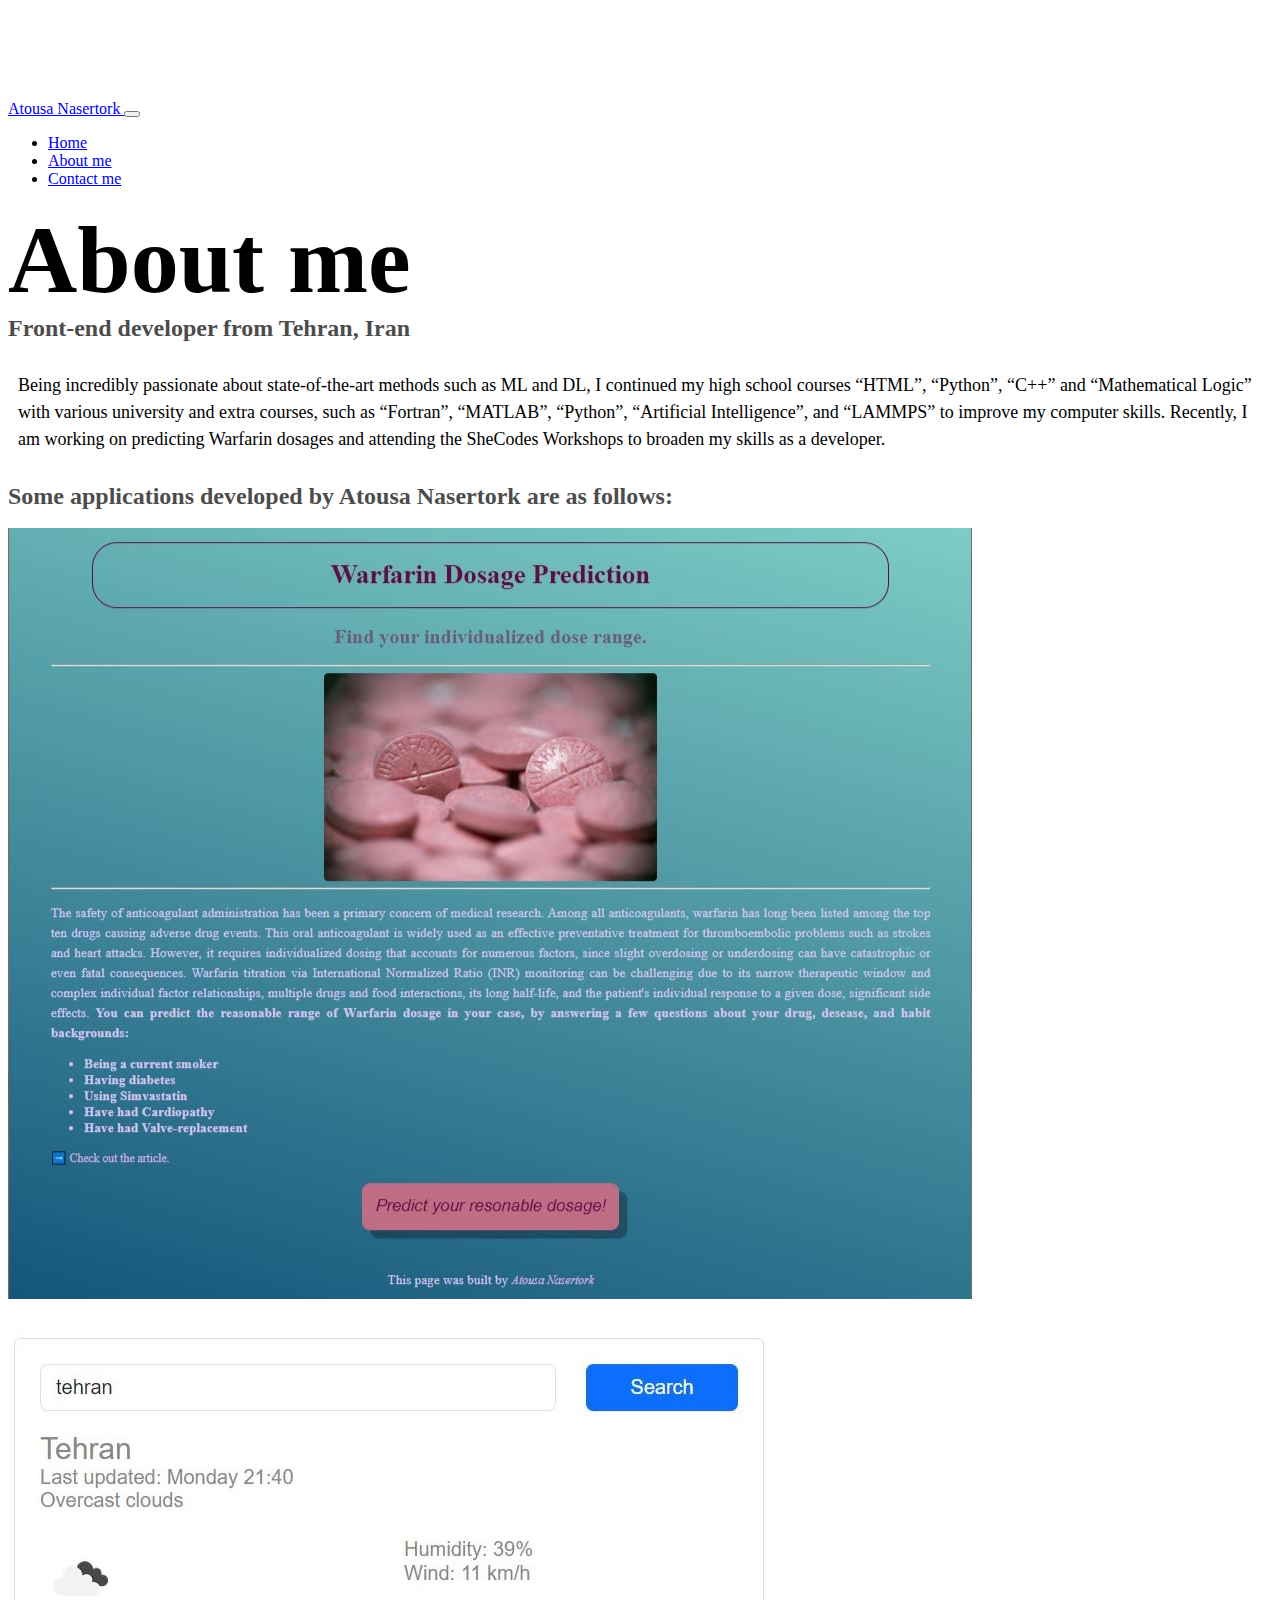
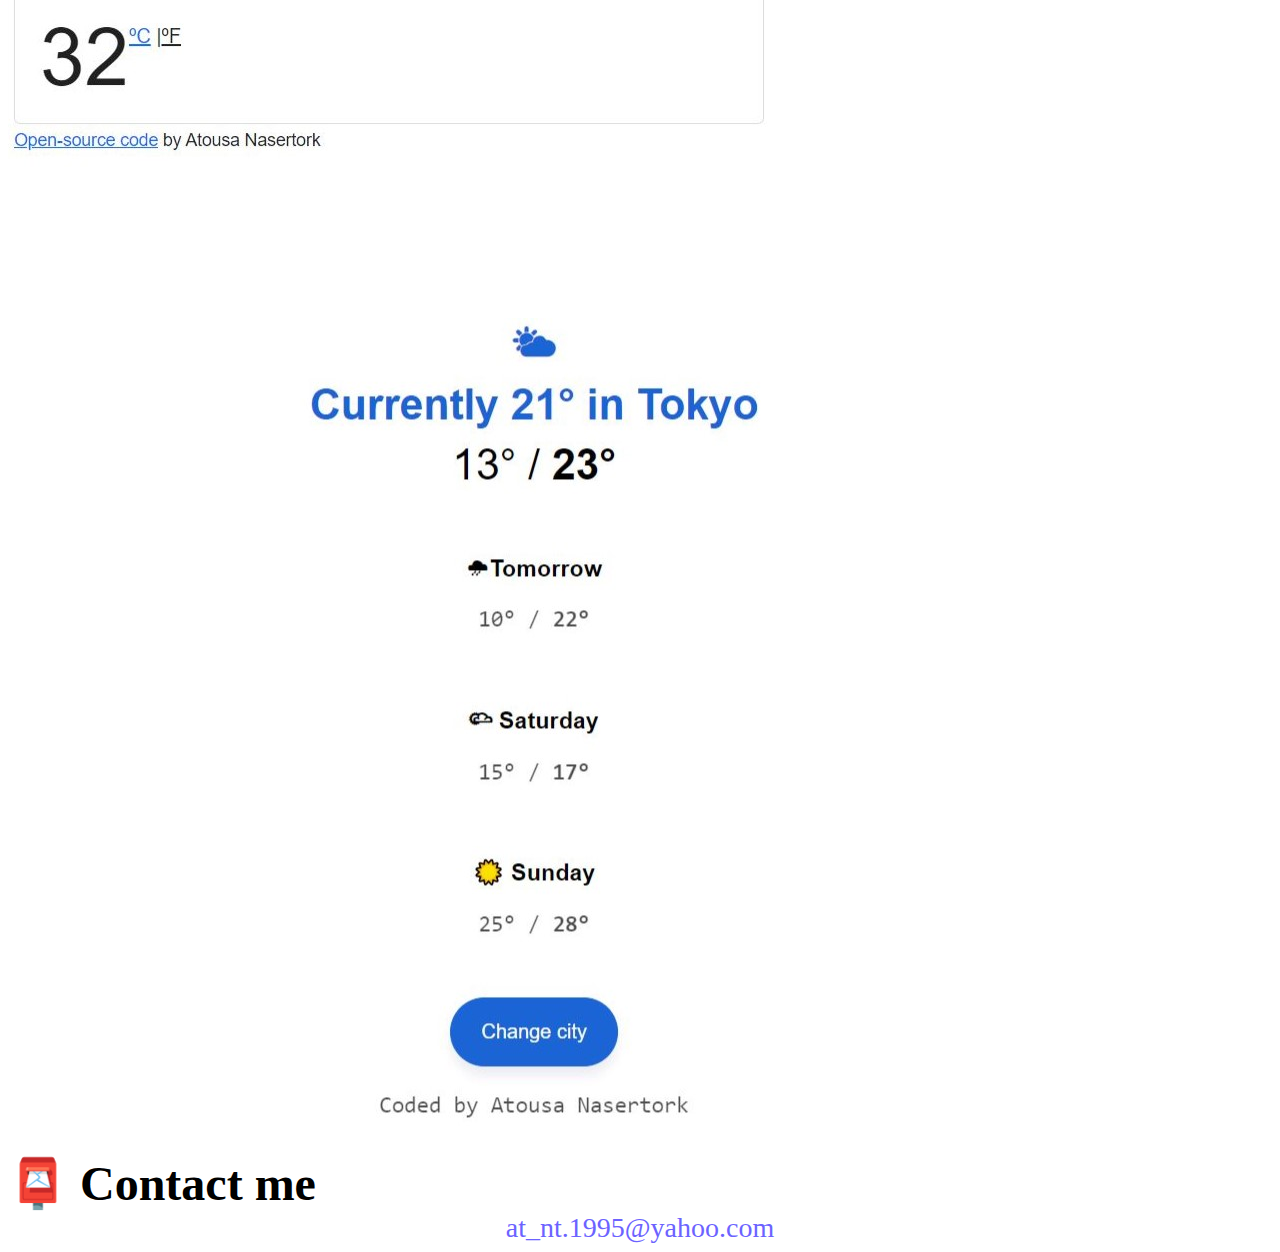
==== about.html @ 369fb4d8 "Made responsive for small screens & SEO friendly" ====
<!DOCTYPE html>
<html lang="en">
  <head>
    <meta charset="UTF-8" />
    <meta http-equiv="X-UA-Compatible" content="IE=edge" />
    <meta name="viewport" content="width=device-width, initial-scale=1.0" />
    <meta
      name="description"
      content="Find out more about Atousa Nasertork's best front-end developement projects."
    />
    <link
      href="https://cdn.jsdelivr.net/npm/bootstrap@5.3.2/dist/css/bootstrap.min.css"
      rel="stylesheet"
      integrity="sha384-T3c6CoIi6uLrA9TneNEoa7RxnatzjcDSCmG1MXxSR1GAsXEV/Dwwykc2MPK8M2HN"
      crossorigin="anonymous"
    />
    <script
      src="https://cdn.jsdelivr.net/npm/bootstrap@5.3.2/dist/js/bootstrap.bundle.min.js"
      integrity="sha384-C6RzsynM9kWDrMNeT87bh95OGNyZPhcTNXj1NW7RuBCsyN/o0jlpcV8Qyq46cDfL"
      crossorigin="anonymous"
    ></script>
    <link rel="stylesheet" href="styles.css" />
    <title>About Atousa Nasertork</title>
  </head>
  <body>
    <nav class="navbar navbar-expand-lg navbar-light bg-light fixed-top">
      <div class="container">
        <a class="navbar-brand" href="index.html"> Atousa Nasertork </a>
        <button
          class="navbar-toggler"
          type="button"
          data-bs-toggle="collapse"
          data-bs-target="#navbarNav"
          aria-controls="navbarNav"
          aria-expanded="false"
          aria-label="Toggle navigation"
        >
          <span class="navbar-toggler-icon"></span>
        </button>
        <div class="collapse navbar-collapse" id="navbarNav">
          <ul class="navbar-nav">
            <li class="nav-item">
              <a class="nav-link" aria-current="page" href="index.html">Home</a>
            </li>
            <li class="nav-item">
              <a class="nav-link active" aria-current="page" href="about.html"
                >About me</a
              >
            </li>
            <li class="nav-item">
              <a class="nav-link" aria-current="page" href="about.html#contact"
                >Contact me</a
              >
            </li>
          </ul>
        </div>
      </div>
    </nav>
    <h1 class="text-center">About me</h1>
    <h3 class="text-center">Front-end developer from Tehran, Iran</h3>
    <div class="about-paragraphs text-center">
      <p>
        Being incredibly passionate about state-of-the-art methods such as ML
        and DL, I continued my high school courses “HTML”, “Python”, “C++” and
        “Mathematical Logic” with various university and extra courses, such as
        “Fortran”, “MATLAB”, “Python”, “Artificial Intelligence”, and “LAMMPS”
        to improve my computer skills. Recently, I am working on predicting
        Warfarin dosages and attending the SheCodes Workshops to broaden my
        skills as a developer.
      </p>
    </div>
    <h3 class="text-center">
      Some applications developed by Atousa Nasertork are as follows:
    </h3>
    <br />
    <div class="container">
      <div class="row">
        <div class="col-4">
          <img
            src="warfarin-prescription.JPG"
            class="img-fluid p-2 rounded shadow"
          />
        </div>
        <div class="col-4">
          <img src="weather-app.JPG" class="img-fluid p-2 rounded shadow" />
        </div>
        <div class="col-4">
          <img
            src="weather-forecast.jpg"
            class="img-fluid p-2 rounded shadow"
          />
        </div>
      </div>
    </div>
    <div id="contact" class="mt-5">
      <h2 class="text-center">📮 Contact me</h2>
      <a href="mailto:at_nt.1995@yahoo.com" class="email-link"
        >at_nt.1995@yahoo.com</a
      >
    </div>
  </body>
</html>
---- styles.css ----
:root {
    --primary-color: #6c63ff;
    --secondary-color: #f5f2fe;
    --box-shadow: 0 5px 10px rgba(0, 0, 0, 0.3);
}

body {
    margin-top: 100px;
}

h1,
h2,
h3 {
    margin: 0;
}

h1 {
    font-size: 96px;
}

h2 {
    font-size: 48px;
}

h3 {
    font-size: 24px;
    opacity: 0.7;
}

p {
    font-size: 18px;
    line-height: 1.5;
}

.navigation-links {
    display: flex;
    margin-top: 40px;
    justify-content: center;
}

.navigation-links a {
    margin: 20px;
    border-radius: 4px;
    padding: 20px 15px;
    text-decoration: none;
    text-transform: capitalize;
}

.primary-link {
    border-radius: 4px;
    padding: 20px 15px;
    text-decoration: none;
    text-transform: capitalize;
    background: var(--primary-color);
    box-shadow: var(--box-shadow);
    color: white;
}

.secondary-link {
    border-radius: 4px;
    padding: 20px 15px;
    text-decoration: none;
    text-transform: capitalize;
    color: var(--primary-color);
    border: 1px solid var(--primary-color);
}

.homepage-link {
    color: var(--primary-color);
    text-align: center;
    display: block;
}

.about-paragraphs {
    margin: 30px 0;
}

.about-paragraphs p {
    margin: 10px;
}

.email-link {
    display: flex;
    justify-content: center;
    color: var(--primary-color);
    font-size: 28px;
    text-decoration: none;
}

.email-link:hover {
    text-decoration: underline;
}

@media(max-width: 404px) {
    .primary-link, .secondary-link {
        padding: 10px 8px;
        font-size: 10px;
    }
    h1 {
        font-size: 48px;
    }

    h2,
    .email-link {
        font-size: 24px;
    }

    h3 {
        font-size: 12px;
    }

    p {
        font-size: 12px;
    }
}
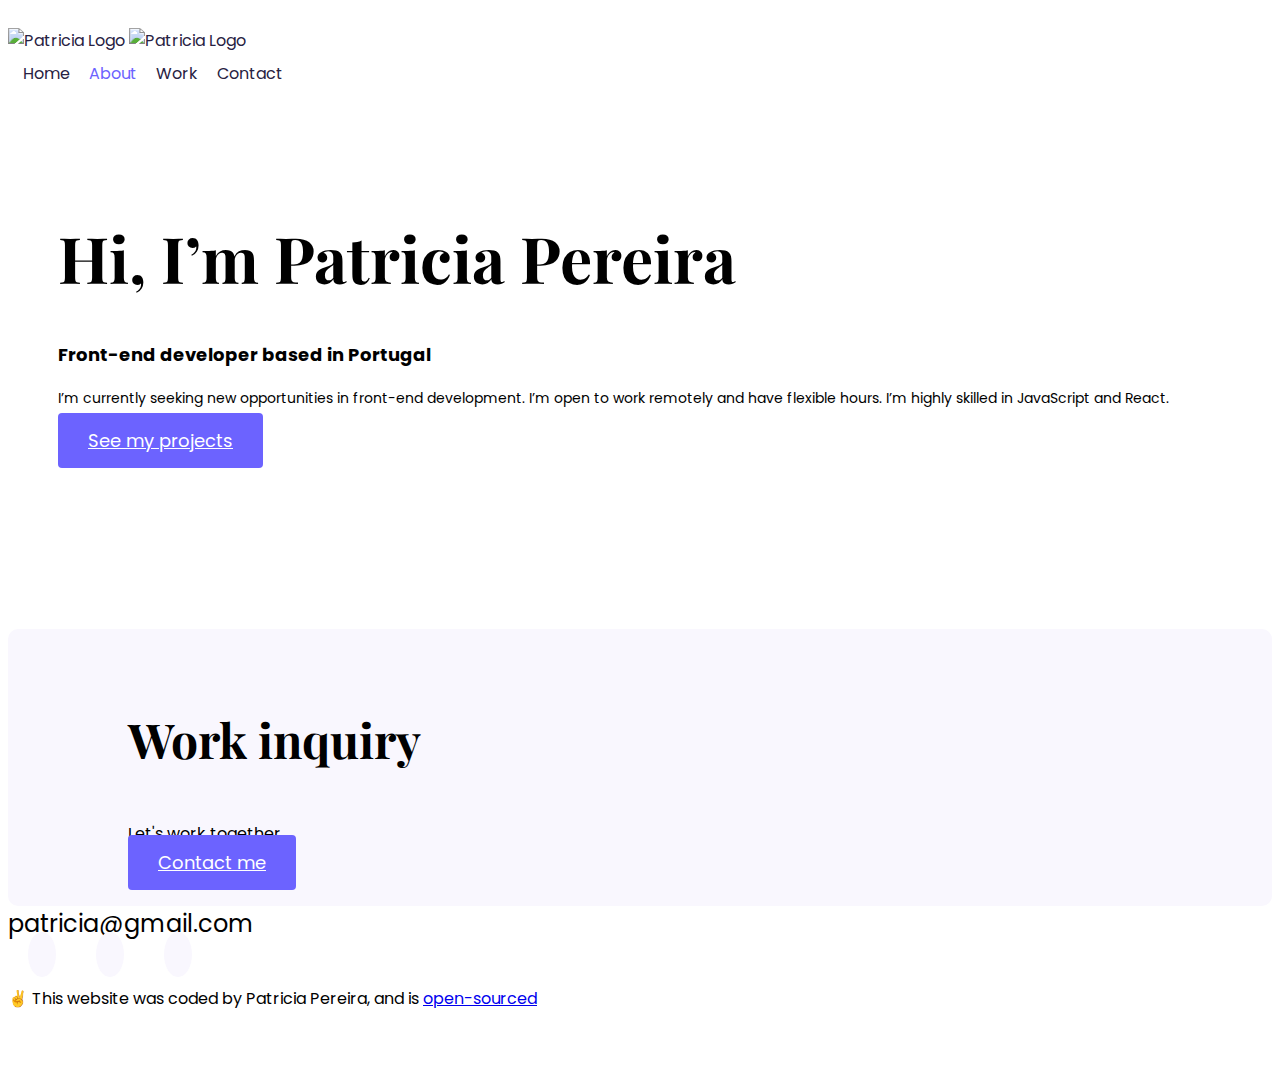
==== commit e9780cc6: "Made website SEO friendly, also fixed navigation & links" ====
--- a/about.html
+++ b/about.html
@@ -4,99 +4,138 @@
     <meta charset="UTF-8" />
     <meta http-equiv="X-UA-Compatible" content="IE=edge" />
     <meta name="viewport" content="width=device-width, initial-scale=1.0" />
-    <meta
-      name="description"
-      content="Find out more about Atousa Nasertork's best front-end developement projects."
-    />
+    <title>SheCodes Portfolio</title>
+
     <link
-      href="https://cdn.jsdelivr.net/npm/bootstrap@5.3.2/dist/css/bootstrap.min.css"
+      href="https://cdn.jsdelivr.net/npm/bootstrap@5.0.0-beta2/dist/css/bootstrap.min.css"
       rel="stylesheet"
-      integrity="sha384-T3c6CoIi6uLrA9TneNEoa7RxnatzjcDSCmG1MXxSR1GAsXEV/Dwwykc2MPK8M2HN"
+      integrity="sha384-BmbxuPwQa2lc/FVzBcNJ7UAyJxM6wuqIj61tLrc4wSX0szH/Ev+nYRRuWlolflfl"
       crossorigin="anonymous"
     />
+    <link rel="preconnect" href="https://fonts.gstatic.com" />
+    <link
+      href="https://fonts.googleapis.com/css2?family=Playfair+Display:wght@700&family=Poppins:wght@500;700&display=swap"
+      rel="stylesheet"
+    />
+    <link rel="stylesheet" href="styles/portfolio.css" />
+
     <script
-      src="https://cdn.jsdelivr.net/npm/bootstrap@5.3.2/dist/js/bootstrap.bundle.min.js"
-      integrity="sha384-C6RzsynM9kWDrMNeT87bh95OGNyZPhcTNXj1NW7RuBCsyN/o0jlpcV8Qyq46cDfL"
+      src="https://cdn.jsdelivr.net/npm/bootstrap@5.0.0-beta2/dist/js/bootstrap.bundle.min.js"
+      integrity="sha384-b5kHyXgcpbZJO/tY9Ul7kGkf1S0CWuKcCD38l8YkeH8z8QjE0GmW1gYU5S9FOnJ0"
       crossorigin="anonymous"
     ></script>
-    <link rel="stylesheet" href="styles.css" />
-    <title>About Atousa Nasertork</title>
+    <script
+      src="https://kit.fontawesome.com/ddc3ee268a.js"
+      crossorigin="anonymous"
+    ></script>
   </head>
   <body>
-    <nav class="navbar navbar-expand-lg navbar-light bg-light fixed-top">
-      <div class="container">
-        <a class="navbar-brand" href="index.html"> Atousa Nasertork </a>
-        <button
-          class="navbar-toggler"
-          type="button"
-          data-bs-toggle="collapse"
-          data-bs-target="#navbarNav"
-          aria-controls="navbarNav"
-          aria-expanded="false"
-          aria-label="Toggle navigation"
-        >
-          <span class="navbar-toggler-icon"></span>
-        </button>
-        <div class="collapse navbar-collapse" id="navbarNav">
-          <ul class="navbar-nav">
-            <li class="nav-item">
-              <a class="nav-link" aria-current="page" href="index.html">Home</a>
-            </li>
-            <li class="nav-item">
-              <a class="nav-link active" aria-current="page" href="about.html"
-                >About me</a
-              >
-            </li>
-            <li class="nav-item">
-              <a class="nav-link" aria-current="page" href="about.html#contact"
-                >Contact me</a
-              >
-            </li>
-          </ul>
+    <div class="container">
+      <nav class="d-flex justify-content-between">
+        <a href="/" title="Homepage">
+          <img
+            src="images/logo.png"
+            class="logo d-none d-md-block"
+            alt="Patricia Logo"
+          />
+          <img
+            src="images/logo-small.jpg"
+            class="logo d-block d-md-none"
+            alt="Patricia Logo"
+          />
+        </a>
+        <ul>
+          <li>
+            <a href="/" title="Homepage"> Home</a>
+          </li>
+          <li class="active">
+            <a href="/about.html" title="About Patricia"> About</a>
+          </li>
+          <li>
+            <a href="/work.html" title="Patricia's work"> Work</a>
+          </li>
+          <li>
+            <a href="/contact.html" title="Contact Patricia"> Contact</a>
+          </li>
+        </ul>
+      </nav>
+    </div>
+    <div class="content-container container">
+      <div class="row">
+        <div class="col-lg-6">
+          <div class="content">
+            <h1 class="mb-4">Hi, I’m Patricia Pereira</h1>
+            <h2 class="mb-4">Front-end developer based in Portugal</h2>
+            <p class="mb-5">
+              I’m currently seeking new opportunities in front-end development.
+              I’m open to work remotely and have flexible hours. I’m highly
+              skilled in JavaScript and React.
+            </p>
+            <a href="/work.html" class="btn btn-branding">See my projects</a>
+          </div>
         </div>
-      </div>
-    </nav>
-    <h1 class="text-center">About me</h1>
-    <h3 class="text-center">Front-end developer from Tehran, Iran</h3>
-    <div class="about-paragraphs text-center">
-      <p>
-        Being incredibly passionate about state-of-the-art methods such as ML
-        and DL, I continued my high school courses “HTML”, “Python”, “C++” and
-        “Mathematical Logic” with various university and extra courses, such as
-        “Fortran”, “MATLAB”, “Python”, “Artificial Intelligence”, and “LAMMPS”
-        to improve my computer skills. Recently, I am working on predicting
-        Warfarin dosages and attending the SheCodes Workshops to broaden my
-        skills as a developer.
-      </p>
-    </div>
-    <h3 class="text-center">
-      Some applications developed by Atousa Nasertork are as follows:
-    </h3>
-    <br />
-    <div class="container">
-      <div class="row">
-        <div class="col-4">
-          <img
-            src="warfarin-prescription.JPG"
-            class="img-fluid p-2 rounded shadow"
-          />
-        </div>
-        <div class="col-4">
-          <img src="weather-app.JPG" class="img-fluid p-2 rounded shadow" />
-        </div>
-        <div class="col-4">
-          <img
-            src="weather-forecast.jpg"
-            class="img-fluid p-2 rounded shadow"
-          />
+        <div class="col-lg-6">
+          <img src="images/patricia.png" alt="" class="img-fluid" />
         </div>
       </div>
     </div>
-    <div id="contact" class="mt-5">
-      <h2 class="text-center">📮 Contact me</h2>
-      <a href="mailto:at_nt.1995@yahoo.com" class="email-link"
-        >at_nt.1995@yahoo.com</a
-      >
-    </div>
+    <footer class="container">
+      <div class="contact-box justify-content-between mb-5 d-none d-md-flex">
+        <div>
+          <h3>Work inquiry</h3>
+          <p class="text-muted">Let's work together</p>
+        </div>
+        <div>
+          <a
+            href="/contact.html"
+            class="btn btn-branding mt-3"
+            title="Contact Patricia"
+          >
+            Contact me
+          </a>
+        </div>
+      </div>
+      <div class="d-flex justify-content-center mb-5">
+        <a
+          href="mailto:patricia@gmail.com"
+          class="email-link"
+          title="Email Patricia"
+        >
+          patricia@gmail.com
+        </a>
+      </div>
+      <div class="social-links d-flex justify-content-center">
+        <a
+          href="https://www.github.com/patricia"
+          target="_blank"
+          title="GitHub Profile"
+        >
+          <i class="fab fa-github"></i>
+        </a>
+        <a
+          href="https://www.instragram.com/patricia"
+          target="_blank"
+          title="instragram Profile"
+        >
+          <i class="fab fa-instagram"></i>
+        </a>
+        <a
+          href="https://www.twitter.com/patricia"
+          target="_blank"
+          title="Twitter Profile"
+        >
+          <i class="fab fa-twitter"></i>
+        </a>
+      </div>
+      <p class="text-center mt-5">
+        ✌️ This website was coded by Patricia Pereira, and is
+        <a
+          href="https://github.com/matthieua/portfolio-project"
+          target="_blank"
+        >
+          open-sourced
+        </a>
+      </p>
+    </footer>
   </body>
 </html>
--- a/styles/portfolio.css
+++ b/styles/portfolio.css
@@ -0,0 +1,206 @@
+:root {
+    --branding-color: #6c63ff;
+    --secondary-color: #f9f7fe;
+    --heading-font-family: "Playfair Display", serif;
+    --default-font-family: "Poppins", sans-serif;
+}
+
+body {
+    font-family: var(--default-font-family);
+}
+
+h1,
+h2,
+h3,
+h4,
+h5,
+h6 {
+    color: black;
+    font-family: var(--heading-font-family);
+    font-weight: bold;
+}
+
+h1 {
+    font-size: 96px;
+    line-height: 1.5;
+}
+
+h2 {
+    font-size: 64px;
+}
+
+h3 {
+    font-size: 48px;
+}
+
+p {
+    font-weight: normal;
+    font-size: 16px;
+    line-height: 30px;
+}
+
+.hero {
+    background: var(--secondary-color);
+    text-align: center;
+    padding: 80px 20px;
+}
+
+.hero p {
+    font-size: 36px;
+    font-weight: bold;
+    margin: 0;
+    color: #272142;
+}
+
+.hero h2 {
+    font-family: var(--heading-font-family);
+    font-weight: normal;
+    line-height: 1.5;
+    font-size: 24px;
+}
+
+.content-container {
+    padding: 60px 20px;
+}
+
+.content h1 {
+    font-size: 64px;
+    line-height: 80px;
+}
+
+.content h2 {
+    font-size: 18px;
+    font-family: var(--default-font-family);
+}
+
+.content h3 {
+    font-size: 24px;
+    line-height: 1.5;
+
+    font-family: var(--default-font-family);
+}
+
+.content p {
+    font-size: 14px;
+}
+
+.content {
+    margin: 30px;
+}
+
+.btn-branding {
+    background: var(--branding-color);
+    border-radius: 4px;
+    color: white;
+    font-size: 18px;
+    line-height: 27px;
+    padding: 15px 30px;
+}
+
+.btn-branding-outline {
+    color: var(--branding-color);
+    border: 1px solid var(--branding-color);
+    border-radius: 4px;
+    font-size: 18px;
+    line-height: 27px;
+    padding: 15px 30px;
+}
+
+.project-desciption {
+    padding: 120px 60px;
+}
+
+.logo {
+    max-height: 40px;
+}
+
+nav {
+    padding: 20px 0;
+}
+
+nav ul {
+    padding: 0;
+    margin: 0;
+}
+
+nav li {
+    display: inline;
+    list-style: none;
+    line-height: 42px;
+    margin-left: 15px;
+}
+
+nav a {
+    text-decoration: none;
+    color: #272142;
+    transition: all 100ms ease-in-out;
+}
+
+nav a:hover,
+nav li.active a {
+    color: var(--branding-color);
+}
+
+footer {
+    margin: 60px 0;
+}
+
+footer .contact-box {
+    background: var(--secondary-color);
+    padding: 30px 120px;
+    border-radius: 10px;
+}
+
+footer .contact-box p {
+    margin: 0;
+}
+
+footer .email-link {
+    text-decoration: none;
+    color: black;
+    font-size: 24px;
+}
+
+footer .email-link:hover {
+    color: var(--branding-color);
+}
+
+footer .social-links a {
+    margin: 0 20px;
+    color: var(--branding-color);
+    background: var(--secondary-color);
+    padding: 10px 14px;
+    border-radius: 50%;
+    font-size: 18px;
+    transition: all 100ms ease-in-out;
+}
+
+footer .social-links a:hover {
+    color: white;
+    background: var(--branding-color);
+}
+
+@media (max-width: 900px) {
+    h1 {
+        font-size: 44px;
+        line-height: 1.5;
+    }
+
+    h2 {
+        font-size: 44px;
+    }
+
+    h3 {
+        font-size: 26px;
+    }
+
+    .content {
+        text-align: center;
+        padding: 0;
+    }
+
+    .project-desciption {
+        padding: 0;
+        text-align: center;
+    }
+}